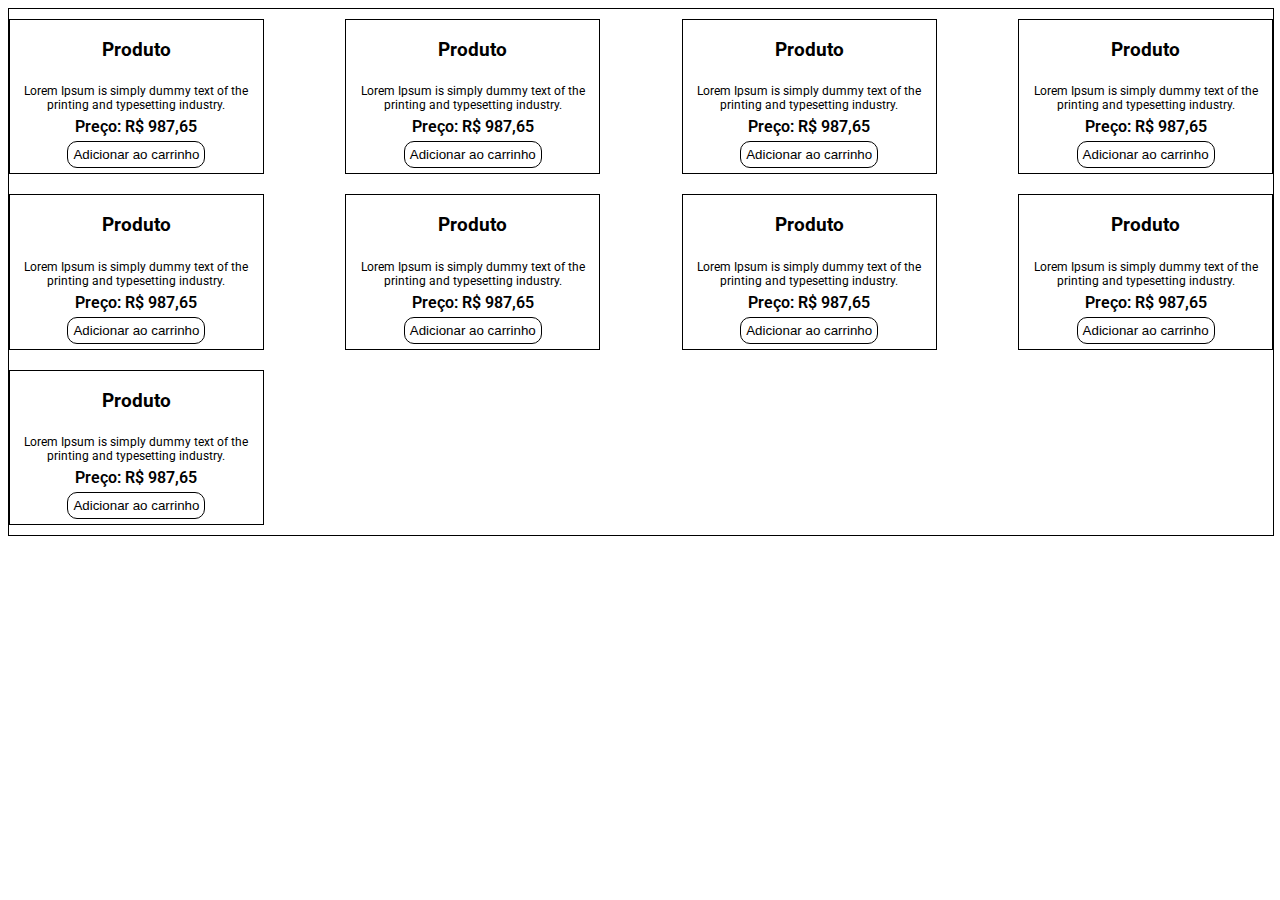
==== praticando_css.html @ e3888bae "Praticando CSS" ====
<!DOCTYPE html>
<html lang="en">

<head>
    <meta charset="UTF-8">
    <meta http-equiv="X-UA-Compatible" content="IE=edge">
    <meta name="viewport" content="width=device-width, initial-scale=1.0">
    <title>Praticando CSS, Flexbox e Media Query</title>
    <link rel="preconnect" href="https://fonts.googleapis.com">
    <link rel="preconnect" href="https://fonts.gstatic.com" crossorigin>
    <link href="https://fonts.googleapis.com/css2?family=Roboto&display=swap" rel="stylesheet">
    <style>
        .produtos{
            display: flex;
            width: 100%;    /* scroll até 100% - sem barra lateral */
            flex-wrap: wrap;
            justify-content: space-between; /* espaço ENTRE os cars */
        }
        .card{
            display: flex; /*  */
            flex-direction: column;
            align-items: center;
            flex-basis: 20%;
            font-family: 'Roboto', Courier, monospace;
            margin: 10px 0; /* 10 no eixo Y e 0 no eixo X */
        }
        .descricao{
            text-align: center;
            font-size: 12px;
            margin: 5px 2px; /* 5 no eixo Y e 2 no eixo X */
        }
        .preco{
            font-weight: 600;
        }
        .botao-comprar{
            margin: 5px 0;  /* 5 no eixo Y e 0 no eixo X */
            padding: 5px; /* 5 em todos */
            border-radius: 10px;
            background-color: #fff;
            border: 1px solid #000;
        }
        .botao-comprar:hover{   /* HOVER */
            cursor: pointer;
            background-color: #000;
            color: #fff;
        }
        
        @media(max-width: 700px){
            .botao-comprar{
                width: 100%;
                border-radius: 0;
            }
            .card{
                flex-basis: 100%;
            }
            .descricao{
                display: none;  /* NÃO MOSTRAR */
            }
            img{
                display: none;  /* NÃO MOSTRAR */
            }
        }

        div{
            border: 1px solid black;
            width: 200px;
        }
        img{
            width: 100px;
        }
    </style>
</head>

<body>
    <div class="produtos">
        <div class="card">
            <h3>Produto</h3>
            <img src="https://encrypted-tbn0.gstatic.com/images?q=tbn:ANd9GcSGbpOHM7kNSNHI92kJIyzvrz72WaSp8XbWwA1_dzuirVMsvawYqeEQoiYpMsiN0DmD0aU&usqp=CAU" alt="">
            <p class="descricao">Lorem Ipsum is simply dummy text of the printing and typesetting industry.</p>
            <span class="preco">Preço: R$ 987,65</span>
            <button class="botao-comprar">Adicionar ao carrinho</button>
        </div>
        <div class="card">
            <h3>Produto</h3>
            <img src="https://encrypted-tbn0.gstatic.com/images?q=tbn:ANd9GcSGbpOHM7kNSNHI92kJIyzvrz72WaSp8XbWwA1_dzuirVMsvawYqeEQoiYpMsiN0DmD0aU&usqp=CAU" alt="">
            <p class="descricao">Lorem Ipsum is simply dummy text of the printing and typesetting industry.</p>
            <span class="preco">Preço: R$ 987,65</span>
            <button class="botao-comprar">Adicionar ao carrinho</button>
        </div>
        <div class="card">
            <h3>Produto</h3>
            <img src="https://encrypted-tbn0.gstatic.com/images?q=tbn:ANd9GcSGbpOHM7kNSNHI92kJIyzvrz72WaSp8XbWwA1_dzuirVMsvawYqeEQoiYpMsiN0DmD0aU&usqp=CAU" alt="">
            <p class="descricao">Lorem Ipsum is simply dummy text of the printing and typesetting industry.</p>
            <span class="preco">Preço: R$ 987,65</span>
            <button class="botao-comprar">Adicionar ao carrinho</button>
        </div>
        <div class="card">
            <h3>Produto</h3>
            <img src="https://encrypted-tbn0.gstatic.com/images?q=tbn:ANd9GcSGbpOHM7kNSNHI92kJIyzvrz72WaSp8XbWwA1_dzuirVMsvawYqeEQoiYpMsiN0DmD0aU&usqp=CAU" alt="">
            <p class="descricao">Lorem Ipsum is simply dummy text of the printing and typesetting industry.</p>
            <span class="preco">Preço: R$ 987,65</span>
            <button class="botao-comprar">Adicionar ao carrinho</button>
        </div>
        <div class="card">
            <h3>Produto</h3>
            <img src="https://encrypted-tbn0.gstatic.com/images?q=tbn:ANd9GcSGbpOHM7kNSNHI92kJIyzvrz72WaSp8XbWwA1_dzuirVMsvawYqeEQoiYpMsiN0DmD0aU&usqp=CAU" alt="">
            <p class="descricao">Lorem Ipsum is simply dummy text of the printing and typesetting industry.</p>
            <span class="preco">Preço: R$ 987,65</span>
            <button class="botao-comprar">Adicionar ao carrinho</button>
        </div>
        <div class="card">
            <h3>Produto</h3>
            <img src="https://encrypted-tbn0.gstatic.com/images?q=tbn:ANd9GcSGbpOHM7kNSNHI92kJIyzvrz72WaSp8XbWwA1_dzuirVMsvawYqeEQoiYpMsiN0DmD0aU&usqp=CAU" alt="">
            <p class="descricao">Lorem Ipsum is simply dummy text of the printing and typesetting industry.</p>
            <span class="preco">Preço: R$ 987,65</span>
            <button class="botao-comprar">Adicionar ao carrinho</button>
        </div>
        <div class="card">
            <h3>Produto</h3>
            <img src="https://encrypted-tbn0.gstatic.com/images?q=tbn:ANd9GcSGbpOHM7kNSNHI92kJIyzvrz72WaSp8XbWwA1_dzuirVMsvawYqeEQoiYpMsiN0DmD0aU&usqp=CAU" alt="">
            <p class="descricao">Lorem Ipsum is simply dummy text of the printing and typesetting industry.</p>
            <span class="preco">Preço: R$ 987,65</span>
            <button class="botao-comprar">Adicionar ao carrinho</button>
        </div>
        <div class="card">
            <h3>Produto</h3>
            <img src="https://encrypted-tbn0.gstatic.com/images?q=tbn:ANd9GcSGbpOHM7kNSNHI92kJIyzvrz72WaSp8XbWwA1_dzuirVMsvawYqeEQoiYpMsiN0DmD0aU&usqp=CAU" alt="">
            <p class="descricao">Lorem Ipsum is simply dummy text of the printing and typesetting industry.</p>
            <span class="preco">Preço: R$ 987,65</span>
            <button class="botao-comprar">Adicionar ao carrinho</button>
        </div>
        <div class="card">
            <h3>Produto</h3>
            <img src="https://encrypted-tbn0.gstatic.com/images?q=tbn:ANd9GcSGbpOHM7kNSNHI92kJIyzvrz72WaSp8XbWwA1_dzuirVMsvawYqeEQoiYpMsiN0DmD0aU&usqp=CAU" alt="">
            <p class="descricao">Lorem Ipsum is simply dummy text of the printing and typesetting industry.</p>
            <span class="preco">Preço: R$ 987,65</span>
            <button class="botao-comprar">Adicionar ao carrinho</button>
        </div>
    </div>
</body>

</html>
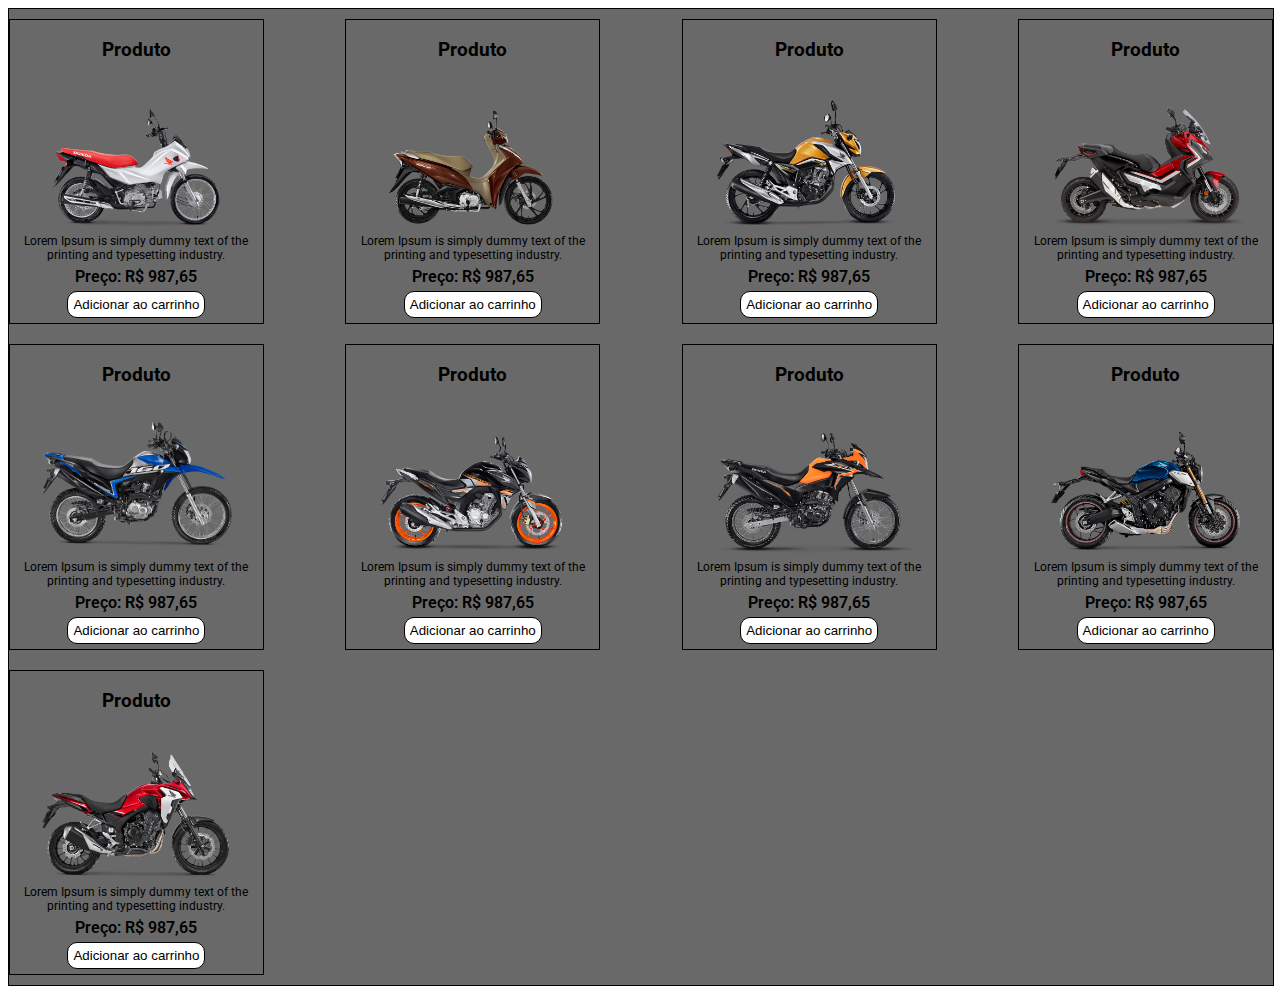
==== commit 3f05cd9c: "Ajustes testes CSS" ====
--- a/praticando_css.html
+++ b/praticando_css.html
@@ -10,63 +10,93 @@
     <link rel="preconnect" href="https://fonts.gstatic.com" crossorigin>
     <link href="https://fonts.googleapis.com/css2?family=Roboto&display=swap" rel="stylesheet">
     <style>
-        .produtos{
+        .produtos {
+            background-color: dimgrey;
             display: flex;
-            width: 100%;    /* scroll até 100% - sem barra lateral */
+            width: 100%;
+            /* scroll até 100% - sem barra lateral */
             flex-wrap: wrap;
-            justify-content: space-between; /* espaço ENTRE os cars */
+            justify-content: space-between;
+            /* espaço ENTRE os cars */
         }
-        .card{
-            display: flex; /*  */
+
+        .card {
+            display: flex;
+            /*  */
             flex-direction: column;
             align-items: center;
             flex-basis: 20%;
             font-family: 'Roboto', Courier, monospace;
-            margin: 10px 0; /* 10 no eixo Y e 0 no eixo X */
+            margin: 10px 0;
+            /* 10 no eixo Y e 0 no eixo X */
         }
-        .descricao{
+
+        .descricao {
             text-align: center;
             font-size: 12px;
-            margin: 5px 2px; /* 5 no eixo Y e 2 no eixo X */
+            margin: 5px 2px;
+            /* 5 no eixo Y e 2 no eixo X */
         }
-        .preco{
+
+        .oculto {
+            display: none;
+        }
+
+        .preco {
             font-weight: 600;
         }
-        .botao-comprar{
-            margin: 5px 0;  /* 5 no eixo Y e 0 no eixo X */
-            padding: 5px; /* 5 em todos */
+
+        .botao-comprar {
+            margin: 5px 0;
+            /* 5 no eixo Y e 0 no eixo X */
+            padding: 5px;
+            /* 5 em todos */
             border-radius: 10px;
             background-color: #fff;
             border: 1px solid #000;
         }
-        .botao-comprar:hover{   /* HOVER */
+
+        .botao-comprar:hover {
+            /* HOVER */
             cursor: pointer;
             background-color: #000;
             color: #fff;
         }
-        
-        @media(max-width: 700px){
-            .botao-comprar{
+
+        @media(max-width: 700px) {
+            .botao-comprar {
                 width: 100%;
                 border-radius: 0;
             }
-            .card{
+
+            .card {
                 flex-basis: 100%;
             }
-            .descricao{
-                display: none;  /* NÃO MOSTRAR */
+
+            .descricao {
+                display: none;
+                /* NÃO MOSTRAR */
+
             }
-            img{
-                display: none;  /* NÃO MOSTRAR */
+
+            .oculto {
+                display: block; /* Teste */
+            }
+
+            img {
+                /* display: none; */
+                /* NÃO MOSTRAR */
+                height: 200px;
             }
         }
 
-        div{
+        div {
             border: 1px solid black;
             width: 200px;
         }
-        img{
-            width: 100px;
+
+        img {
+            height: 150px;
         }
     </style>
 </head>
@@ -75,64 +105,73 @@
     <div class="produtos">
         <div class="card">
             <h3>Produto</h3>
-            <img src="https://encrypted-tbn0.gstatic.com/images?q=tbn:ANd9GcSGbpOHM7kNSNHI92kJIyzvrz72WaSp8XbWwA1_dzuirVMsvawYqeEQoiYpMsiN0DmD0aU&usqp=CAU" alt="">
+            <img src="imagens/Pop110i.png" alt="">
             <p class="descricao">Lorem Ipsum is simply dummy text of the printing and typesetting industry.</p>
+            <p class="oculto"><a href="#">+ Informações</a></p>
             <span class="preco">Preço: R$ 987,65</span>
             <button class="botao-comprar">Adicionar ao carrinho</button>
         </div>
         <div class="card">
             <h3>Produto</h3>
-            <img src="https://encrypted-tbn0.gstatic.com/images?q=tbn:ANd9GcSGbpOHM7kNSNHI92kJIyzvrz72WaSp8XbWwA1_dzuirVMsvawYqeEQoiYpMsiN0DmD0aU&usqp=CAU" alt="">
+            <img src="imagens/bIZ_125.png" alt="">
             <p class="descricao">Lorem Ipsum is simply dummy text of the printing and typesetting industry.</p>
+            <p class="oculto"><a href="#">+ Informações</a></p>
             <span class="preco">Preço: R$ 987,65</span>
             <button class="botao-comprar">Adicionar ao carrinho</button>
         </div>
         <div class="card">
             <h3>Produto</h3>
-            <img src="https://encrypted-tbn0.gstatic.com/images?q=tbn:ANd9GcSGbpOHM7kNSNHI92kJIyzvrz72WaSp8XbWwA1_dzuirVMsvawYqeEQoiYpMsiN0DmD0aU&usqp=CAU" alt="">
+            <img src="imagens/Titan2020.png" alt="">
             <p class="descricao">Lorem Ipsum is simply dummy text of the printing and typesetting industry.</p>
+            <p class="oculto"><a href="#">+ Informações</a></p>
             <span class="preco">Preço: R$ 987,65</span>
             <button class="botao-comprar">Adicionar ao carrinho</button>
         </div>
         <div class="card">
             <h3>Produto</h3>
-            <img src="https://encrypted-tbn0.gstatic.com/images?q=tbn:ANd9GcSGbpOHM7kNSNHI92kJIyzvrz72WaSp8XbWwA1_dzuirVMsvawYqeEQoiYpMsiN0DmD0aU&usqp=CAU" alt="">
+            <img src="imagens/Bros2019-laranja-frente.png" alt="">
             <p class="descricao">Lorem Ipsum is simply dummy text of the printing and typesetting industry.</p>
+            <p class="oculto"><a href="#">+ Informações</a></p>
             <span class="preco">Preço: R$ 987,65</span>
             <button class="botao-comprar">Adicionar ao carrinho</button>
         </div>
         <div class="card">
             <h3>Produto</h3>
-            <img src="https://encrypted-tbn0.gstatic.com/images?q=tbn:ANd9GcSGbpOHM7kNSNHI92kJIyzvrz72WaSp8XbWwA1_dzuirVMsvawYqeEQoiYpMsiN0DmD0aU&usqp=CAU" alt="">
+            <img src="imagens/Bros_nxr_160_esdd.png" alt="">
             <p class="descricao">Lorem Ipsum is simply dummy text of the printing and typesetting industry.</p>
+            <p class="oculto"><a href="#">+ Informações</a></p>
             <span class="preco">Preço: R$ 987,65</span>
             <button class="botao-comprar">Adicionar ao carrinho</button>
         </div>
         <div class="card">
             <h3>Produto</h3>
-            <img src="https://encrypted-tbn0.gstatic.com/images?q=tbn:ANd9GcSGbpOHM7kNSNHI92kJIyzvrz72WaSp8XbWwA1_dzuirVMsvawYqeEQoiYpMsiN0DmD0aU&usqp=CAU" alt="">
+            <img src="imagens/Twister-preta-Lateral.png" alt="">
             <p class="descricao">Lorem Ipsum is simply dummy text of the printing and typesetting industry.</p>
+            <p class="oculto"><a href="#">+ Informações</a></p>
             <span class="preco">Preço: R$ 987,65</span>
             <button class="botao-comprar">Adicionar ao carrinho</button>
         </div>
         <div class="card">
             <h3>Produto</h3>
-            <img src="https://encrypted-tbn0.gstatic.com/images?q=tbn:ANd9GcSGbpOHM7kNSNHI92kJIyzvrz72WaSp8XbWwA1_dzuirVMsvawYqeEQoiYpMsiN0DmD0aU&usqp=CAU" alt="">
+            <img src="imagens/XRE300.png" alt="">
             <p class="descricao">Lorem Ipsum is simply dummy text of the printing and typesetting industry.</p>
+            <p class="oculto"><a href="#">+ Informações</a></p>
             <span class="preco">Preço: R$ 987,65</span>
             <button class="botao-comprar">Adicionar ao carrinho</button>
         </div>
         <div class="card">
             <h3>Produto</h3>
-            <img src="https://encrypted-tbn0.gstatic.com/images?q=tbn:ANd9GcSGbpOHM7kNSNHI92kJIyzvrz72WaSp8XbWwA1_dzuirVMsvawYqeEQoiYpMsiN0DmD0aU&usqp=CAU" alt="">
+            <img src="imagens/Cb_650r_azul_lateral.png" alt="">
             <p class="descricao">Lorem Ipsum is simply dummy text of the printing and typesetting industry.</p>
+            <p class="oculto"><a href="#">+ Informações</a></p>
             <span class="preco">Preço: R$ 987,65</span>
             <button class="botao-comprar">Adicionar ao carrinho</button>
         </div>
         <div class="card">
             <h3>Produto</h3>
-            <img src="https://encrypted-tbn0.gstatic.com/images?q=tbn:ANd9GcSGbpOHM7kNSNHI92kJIyzvrz72WaSp8XbWwA1_dzuirVMsvawYqeEQoiYpMsiN0DmD0aU&usqp=CAU" alt="">
+            <img src="imagens/Honda_500X_vermelha.png" alt="">
             <p class="descricao">Lorem Ipsum is simply dummy text of the printing and typesetting industry.</p>
+            <p class="oculto"><a href="#">+ Informações</a></p>
             <span class="preco">Preço: R$ 987,65</span>
             <button class="botao-comprar">Adicionar ao carrinho</button>
         </div>
